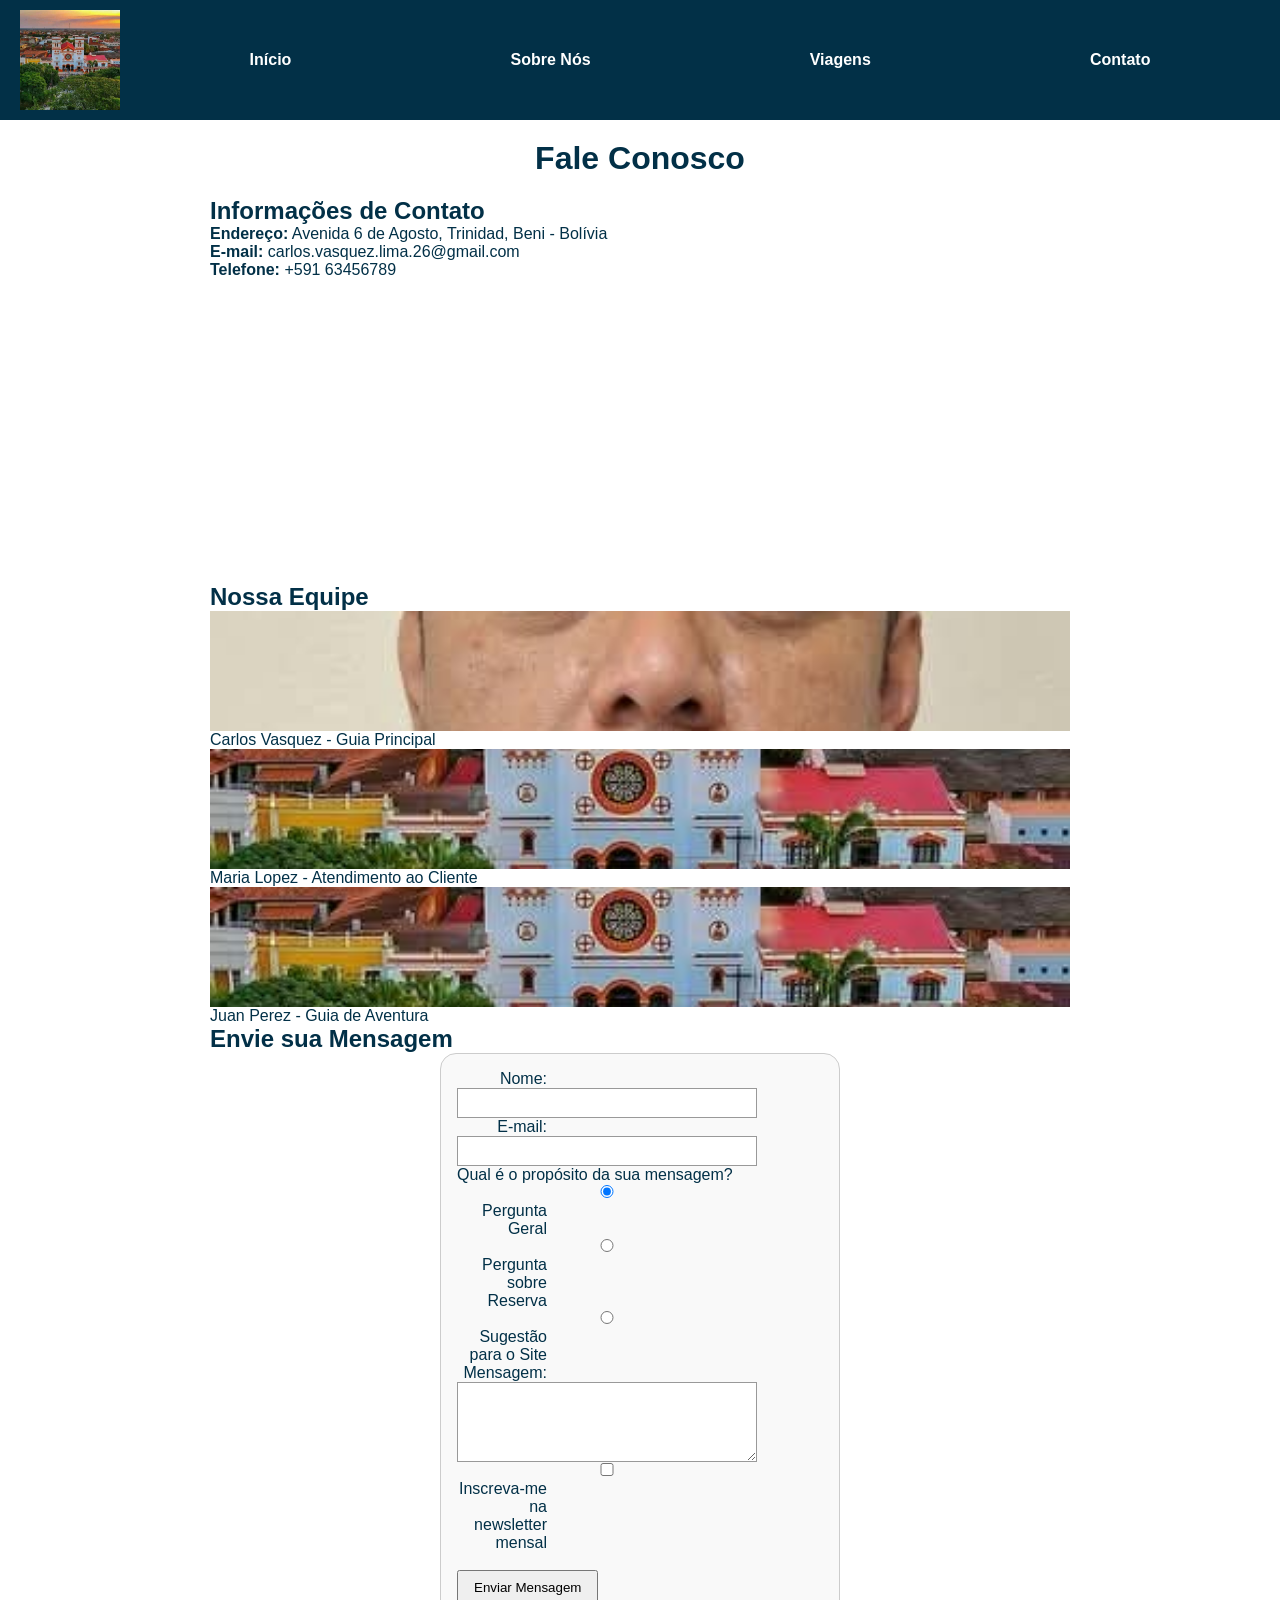
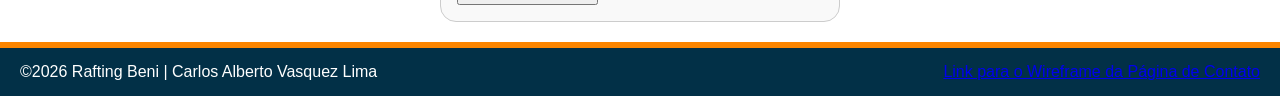
==== wwr/contato.html @ 1a9cb4e2 "Adiciona mapa, funcionarios e formulario completo e sincroniza" ====
<!DOCTYPE html>
<html lang="pt-BR">

<head>
    <meta charset="UTF-8">
    <meta name="viewport" content="width=device-width, initial-scale=1.0">
    <title>Contato | Rafting Beni - Fale Conosco</title>
    <meta name="description"
      content="Entre em contato com a Rafting Beni em Trinidad, Beni - Bolívia. Tire dúvidas, faça reservas e envie sugestões para sua aventura de rafting.">
    <link rel="stylesheet" href="styles/rafting.css">
</head>

<body>
    <header>
        <img src="images/beni.jpg" alt="Logo Rafting">
        <nav>
            <a href="index.html">Início</a>
            <a href="about.html">Sobre Nós</a>
            <a href="trips.html">Viagens</a>
            <a href="contato.html">Contato</a>
        </nav>
    </header>

    <main>
        <h1>Fale Conosco</h1>

        <section>
            <h2>Informações de Contato</h2>
            <p><strong>Endereço:</strong> Avenida 6 de Agosto, Trinidad, Beni - Bolívia</p>
            <p><strong>E-mail:</strong> carlos.vasquez.lima.26@gmail.com</p>
            <p><strong>Telefone:</strong> +591 63456789</p>

            <iframe src="https://www.google.com/maps?q=Trinidad,+Beni,+Bolivia&output=embed"
              width="600" height="300" style="border:0;" allowfullscreen="" loading="lazy"></iframe>
        </section>

        <section>
            <h2>Nossa Equipe</h2>
            <figure>
                <img src="images/perfil.jpg" alt="Carlos Vasquez - Guia Principal">
                <figcaption>Carlos Vasquez - Guia Principal</figcaption>
            </figure>
            <figure>
                <img src="images/beni.jpg" alt="Maria Lopez - Atendimento ao Cliente">
                <figcaption>Maria Lopez - Atendimento ao Cliente</figcaption>
            </figure>
            <figure>
                <img src="images/beni.jpg" alt="Juan Perez - Guia de Aventura">
                <figcaption>Juan Perez - Guia de Aventura</figcaption>
            </figure>
        </section>

        <section>
            <h2>Envie sua Mensagem</h2>
            <form>
                <label for="nome">Nome:</label>
                <input type="text" id="nome" name="nome" required>

                <label for="email">E-mail:</label>
                <input type="email" id="email" name="email" required>

                <p>Qual é o propósito da sua mensagem?</p>
                <label><input type="radio" name="proposito" value="geral" checked> Pergunta
                    Geral</label><br>
                <label><input type="radio" name="proposito" value="reserva"> Pergunta sobre
                    Reserva</label><br>
                <label><input type="radio" name="proposito" value="sugestao"> Sugestão para o
                    Site</label><br>

                <label for="mensagem">Mensagem:</label>
                <textarea id="mensagem" name="mensagem" rows="5" required></textarea>

                <label><input type="checkbox" name="newsletter"> Inscreva-me na newsletter
                    mensal</label><br><br>

                <button type="submit">Enviar Mensagem</button>
            </form>
        </section>
    </main>

    <footer>
        <p>©2026 Rafting Beni | Carlos Alberto Vasquez Lima</p>
        <a href="https://app.moqups.com">Link para o Wireframe da Página de Contato</a>
    </footer>
</body>

</html>
---- wwr/styles/rafting.css ----
:root {
    --primary-color: #023047;
    --secondary-color: #023047;
    --accent1-color: #ffb703;
    --accent2-color: #fb8500;
    --heading-font: "Montserrat", sans-serif;
    --body-font: "Roboto", sans-serif;
    --white: #ffffff;
    --overlay-color: rgba(255, 255, 255, 0.85);
}

* {
    margin: 0;
    padding: 0;
    box-sizing: border-box;
}

body {
    font-family: var(--body-font);
    color: var(--primary-color);
    background: var(--white);
}

header {
    display: grid;
    grid-template-columns: 120px 1fr;
    align-items: center;
    background: var(--primary-color);
    color: var(--white);
    padding: 10px 20px;
}

header img {
    width: 100px;
}

header nav {
    display: flex;
    justify-content: space-around;
}

header nav a {
    color: var(--white);
    text-decoration: none;
    font-weight: bold;
    padding: 10px;
}

main {
    max-width: 900px;
    margin: 0 auto;
    padding: 20px;
}

main h1 {
    font-family: var(--heading-font);
    text-align: center;
    margin-bottom: 20px;
    color: var(--primary-color);
    background: var(--white);
}

.historia {
    display: grid;
    grid-template-columns: 1fr 1fr 1fr;
    gap: 15px;
    margin-bottom: 30px;
}

.historia h2 {
    font-family: var(--heading-font);
    grid-column: 1 / 4;
    text-align: center;
    color: var(--primary-color);
}

.historia img {
    width: 100%;
}

.aventura h2 {
    font-family: var(--heading-font);
    text-align: center;
    margin-bottom: 10px;
    color: var(--primary-color);
}

.galeria {
    display: flex;
    justify-content: space-between;
    gap: 10px;
    margin-top: 15px;
}

.galeria figure {
    text-align: center;
    border-top: 4px solid var(--secondary-color);
    padding-top: 5px;
}

.galeria img {
    width: 100%;
}

footer {
    display: flex;
    justify-content: space-between;
    align-items: center;
    background: var(--primary-color);
    color: var(--white);
    padding: 15px 20px;
    border-top: 6px solid var(--accent2-color);
}

footer .redes-sociais {
    display: flex;
    justify-content: flex-end;
    gap: 10px;
}

footer .redes-sociais img {
    width: 30px;
    height: 30px;
}

figure img {
    width: 100%;
    height: 120px;
    object-fit: cover;
    display: block;
}

.hero {
    position: relative;
}

.hero img {
    display: block;
    width: 100%;
    height: auto;
}

.hero h1 {
    font-family: var(--heading-font);
    position: absolute;
    top: 20px;
    left: 0;
    right: 0;
    text-align: center;
    color: var(--white);
    background: var(--primary-color);
    padding: 10px;
}

.hero article {
    position: absolute;
    bottom: 20px;
    left: 20px;
    right: 20px;
    background: var(--overlay-color);
    padding: 15px;
    display: flex;
    gap: 15px;
    align-items: center;
    border-left: 6px solid var(--accent1-color);
}

.hero article img {
    width: 120px;
    height: auto;
}

/* Usando as variáveis accent */
header nav a:hover {
    background-color: var(--accent1-color);
    color: var(--primary-color);
}

.historia h2,
.aventura h2 {
    border-bottom: 3px solid var(--accent2-color);
    padding-bottom: 5px;
}

/* Página de Contato */

form {
    margin: 0 auto;
    width: 400px;
    padding: 1em;
    border: 1px solid #ccc;
    border-radius: 1em;
    background-color: #f9f9f9;
}

form ul {
    list-style: none;
    padding: 0;
    margin: 0;
}

form li + li {
    margin-top: 1em;
}

label {
    display: inline-block;
    width: 90px;
    text-align: right;
}

input,
textarea {
    font: 1em sans-serif;
    width: 300px;
    box-sizing: border-box;
    border: 1px solid #999;
    padding: 5px;
}

textarea {
    vertical-align: top;
    height: 5em;
}

.button {
    padding-left: 90px;
}

button {
    padding: 8px 15px;
    cursor: pointer;
}

#feedback {
    background-color: antiquewhite;
    position: absolute;
    top: 0;
    left: 0;
    right: 0;
    padding: .5em;
    display: none;
    text-align: center;
}

.moveDown {
    margin-top: 3em;
}
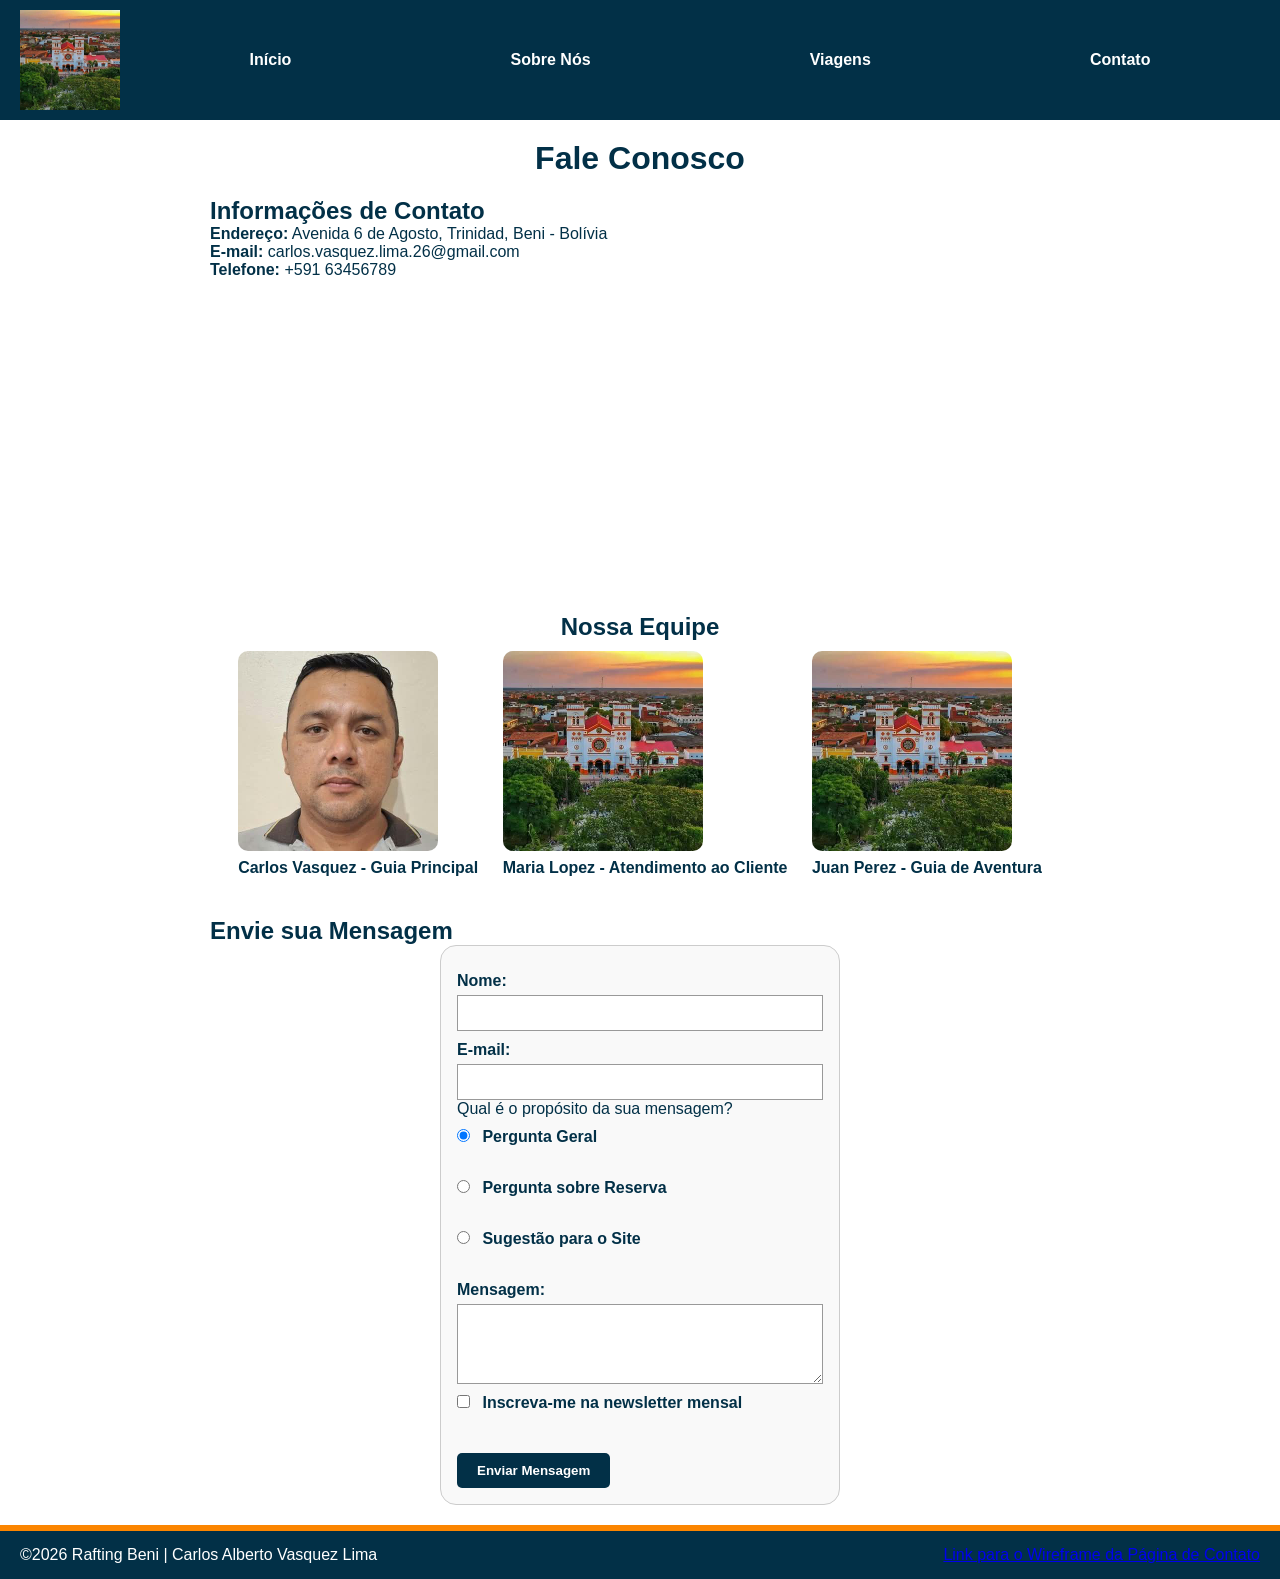
==== commit ccf2c510: "Corrige CSS contato e equipe" ====
--- a/wwr/contato.html
+++ b/wwr/contato.html
@@ -34,7 +34,7 @@
               width="600" height="300" style="border:0;" allowfullscreen="" loading="lazy"></iframe>
         </section>
 
-        <section>
+        <section class="equipe">
             <h2>Nossa Equipe</h2>
             <figure>
                 <img src="images/perfil.jpg" alt="Carlos Vasquez - Guia Principal">
--- a/wwr/styles/rafting.css
+++ b/wwr/styles/rafting.css
@@ -170,7 +170,6 @@
     height: auto;
 }
 
-/* Usando as variáveis accent */
 header nav a:hover {
     background-color: var(--accent1-color);
     color: var(--primary-color);
@@ -187,6 +186,7 @@
 form {
     margin: 0 auto;
     width: 400px;
+    max-width: 100%;
     padding: 1em;
     border: 1px solid #ccc;
     border-radius: 1em;
@@ -204,18 +204,25 @@
 }
 
 label {
-    display: inline-block;
-    width: 90px;
-    text-align: right;
+    display: block;
+    text-align: left;
+    margin: 10px 0 5px;
+    font-weight: bold;
 }
 
 input,
 textarea {
     font: 1em sans-serif;
-    width: 300px;
+    width: 100%;
     box-sizing: border-box;
     border: 1px solid #999;
-    padding: 5px;
+    padding: 8px;
+}
+
+input[type="radio"],
+input[type="checkbox"] {
+    width: auto;
+    margin-right: 8px;
 }
 
 textarea {
@@ -224,12 +231,18 @@
 }
 
 .button {
-    padding-left: 90px;
+    padding-left: 0;
+    margin-top: 15px;
 }
 
 button {
-    padding: 8px 15px;
+    padding: 10px 20px;
     cursor: pointer;
+    background: var(--primary-color);
+    color: var(--white);
+    border: none;
+    border-radius: 5px;
+    font-weight: bold;
 }
 
 #feedback {
@@ -245,4 +258,33 @@
 
 .moveDown {
     margin-top: 3em;
+}
+
+/* CORREÇÃO EQUIPE - CONTATO - TEM QUE FICAR NO FINAL */
+.equipe {
+    text-align: center;
+    margin: 30px 0;
+}
+
+.equipe figure {
+    display: inline-block;
+    margin: 10px;
+    text-align: center;
+    vertical-align: top;
+}
+
+.equipe figure img {
+    width: 200px !important;
+    height: 200px !important;
+    object-fit: cover;
+    border-radius: 10px;
+}
+
+.equipe figcaption {
+    margin-top: 8px;
+    font-weight: bold;
+}
+
+iframe {
+    max-width: 100%;
 }
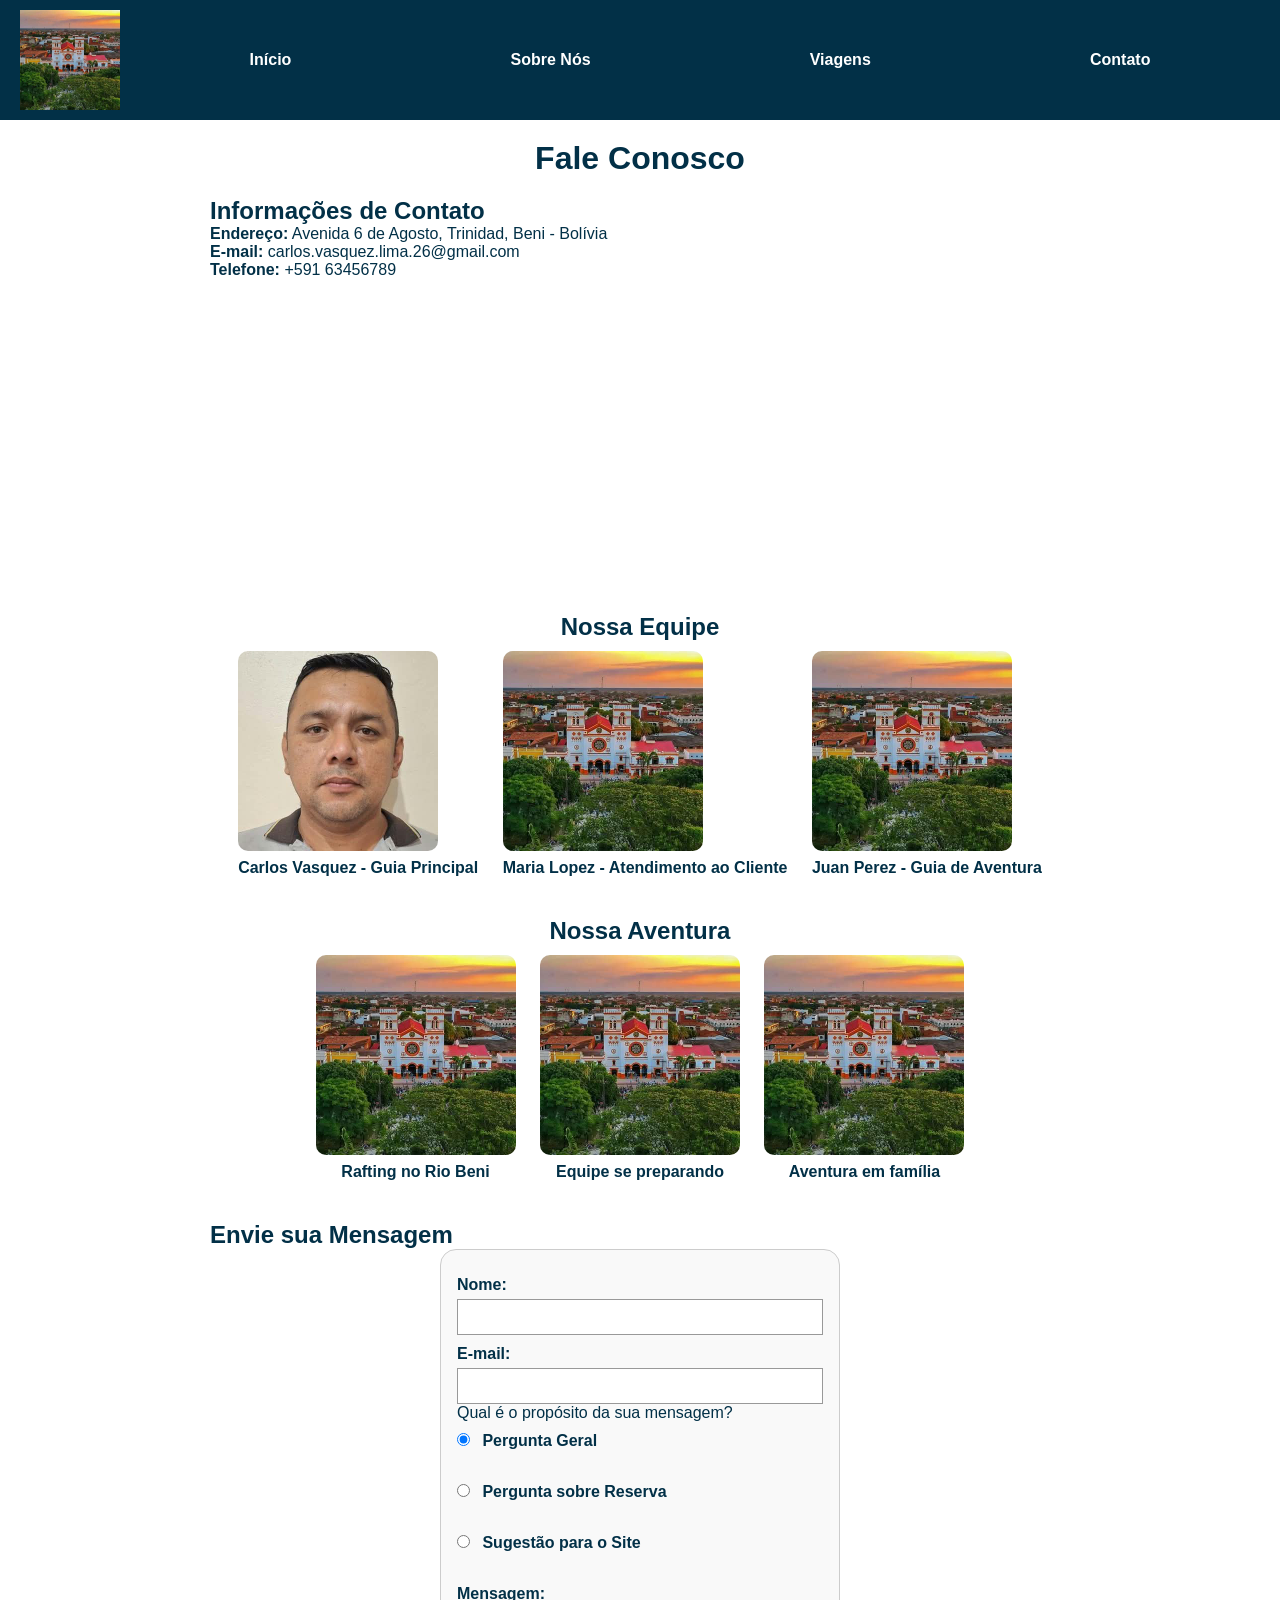
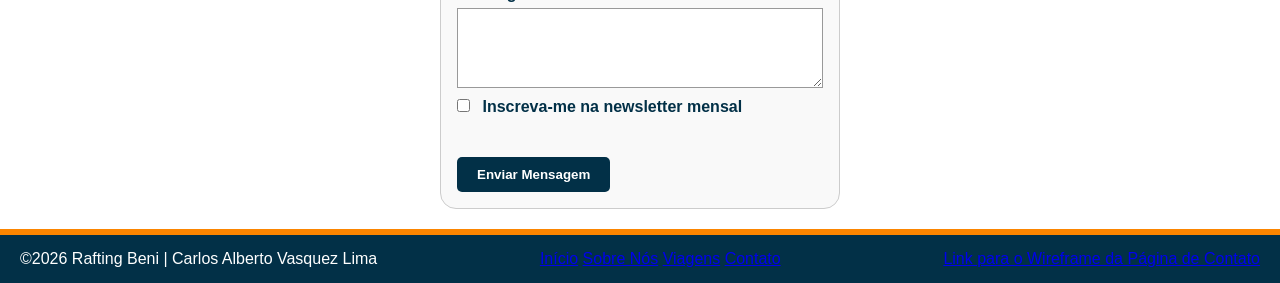
==== commit ce91c5e8: "corrige auditoria contato" ====
--- a/wwr/contato.html
+++ b/wwr/contato.html
@@ -7,6 +7,7 @@
     <title>Contato | Rafting Beni - Fale Conosco</title>
     <meta name="description"
       content="Entre em contato com a Rafting Beni em Trinidad, Beni - Bolívia. Tire dúvidas, faça reservas e envie sugestões para sua aventura de rafting.">
+    <meta name="author" content="Carlos A. Vasquez">
     <link rel="stylesheet" href="styles/rafting.css">
 </head>
 
@@ -37,16 +38,38 @@
         <section class="equipe">
             <h2>Nossa Equipe</h2>
             <figure>
-                <img src="images/perfil.jpg" alt="Carlos Vasquez - Guia Principal">
+                <img src="images/perfil.jpg" alt="Carlos Vasquez - Guia Principal"
+                  style="width:200px;height:200px;object-fit:cover;border-radius:10px;">
                 <figcaption>Carlos Vasquez - Guia Principal</figcaption>
             </figure>
             <figure>
-                <img src="images/beni.jpg" alt="Maria Lopez - Atendimento ao Cliente">
+                <img src="images/beni.jpg" alt="Maria Lopez - Atendimento ao Cliente"
+                  style="width:200px;height:200px;object-fit:cover;border-radius:10px;">
                 <figcaption>Maria Lopez - Atendimento ao Cliente</figcaption>
             </figure>
             <figure>
-                <img src="images/beni.jpg" alt="Juan Perez - Guia de Aventura">
+                <img src="images/beni.jpg" alt="Juan Perez - Guia de Aventura"
+                  style="width:200px;height:200px;object-fit:cover;border-radius:10px;">
                 <figcaption>Juan Perez - Guia de Aventura</figcaption>
+            </figure>
+        </section>
+
+        <section class="equipe">
+            <h2>Nossa Aventura</h2>
+            <figure>
+                <img src="images/beni.jpg" alt="Rafting no Rio Beni"
+                  style="width:200px;height:200px;object-fit:cover;border-radius:10px;">
+                <figcaption>Rafting no Rio Beni</figcaption>
+            </figure>
+            <figure>
+                <img src="images/beni.jpg" alt="Equipe se preparando para o rafting"
+                  style="width:200px;height:200px;object-fit:cover;border-radius:10px;">
+                <figcaption>Equipe se preparando</figcaption>
+            </figure>
+            <figure>
+                <img src="images/beni.jpg" alt="Aventura em família no rafting"
+                  style="width:200px;height:200px;object-fit:cover;border-radius:10px;">
+                <figcaption>Aventura em família</figcaption>
             </figure>
         </section>
 
@@ -80,6 +103,12 @@
 
     <footer>
         <p>©2026 Rafting Beni | Carlos Alberto Vasquez Lima</p>
+        <nav>
+            <a href="index.html">Início</a>
+            <a href="about.html">Sobre Nós</a>
+            <a href="trips.html">Viagens</a>
+            <a href="contato.html">Contato</a>
+        </nav>
         <a href="https://app.moqups.com">Link para o Wireframe da Página de Contato</a>
     </footer>
 </body>
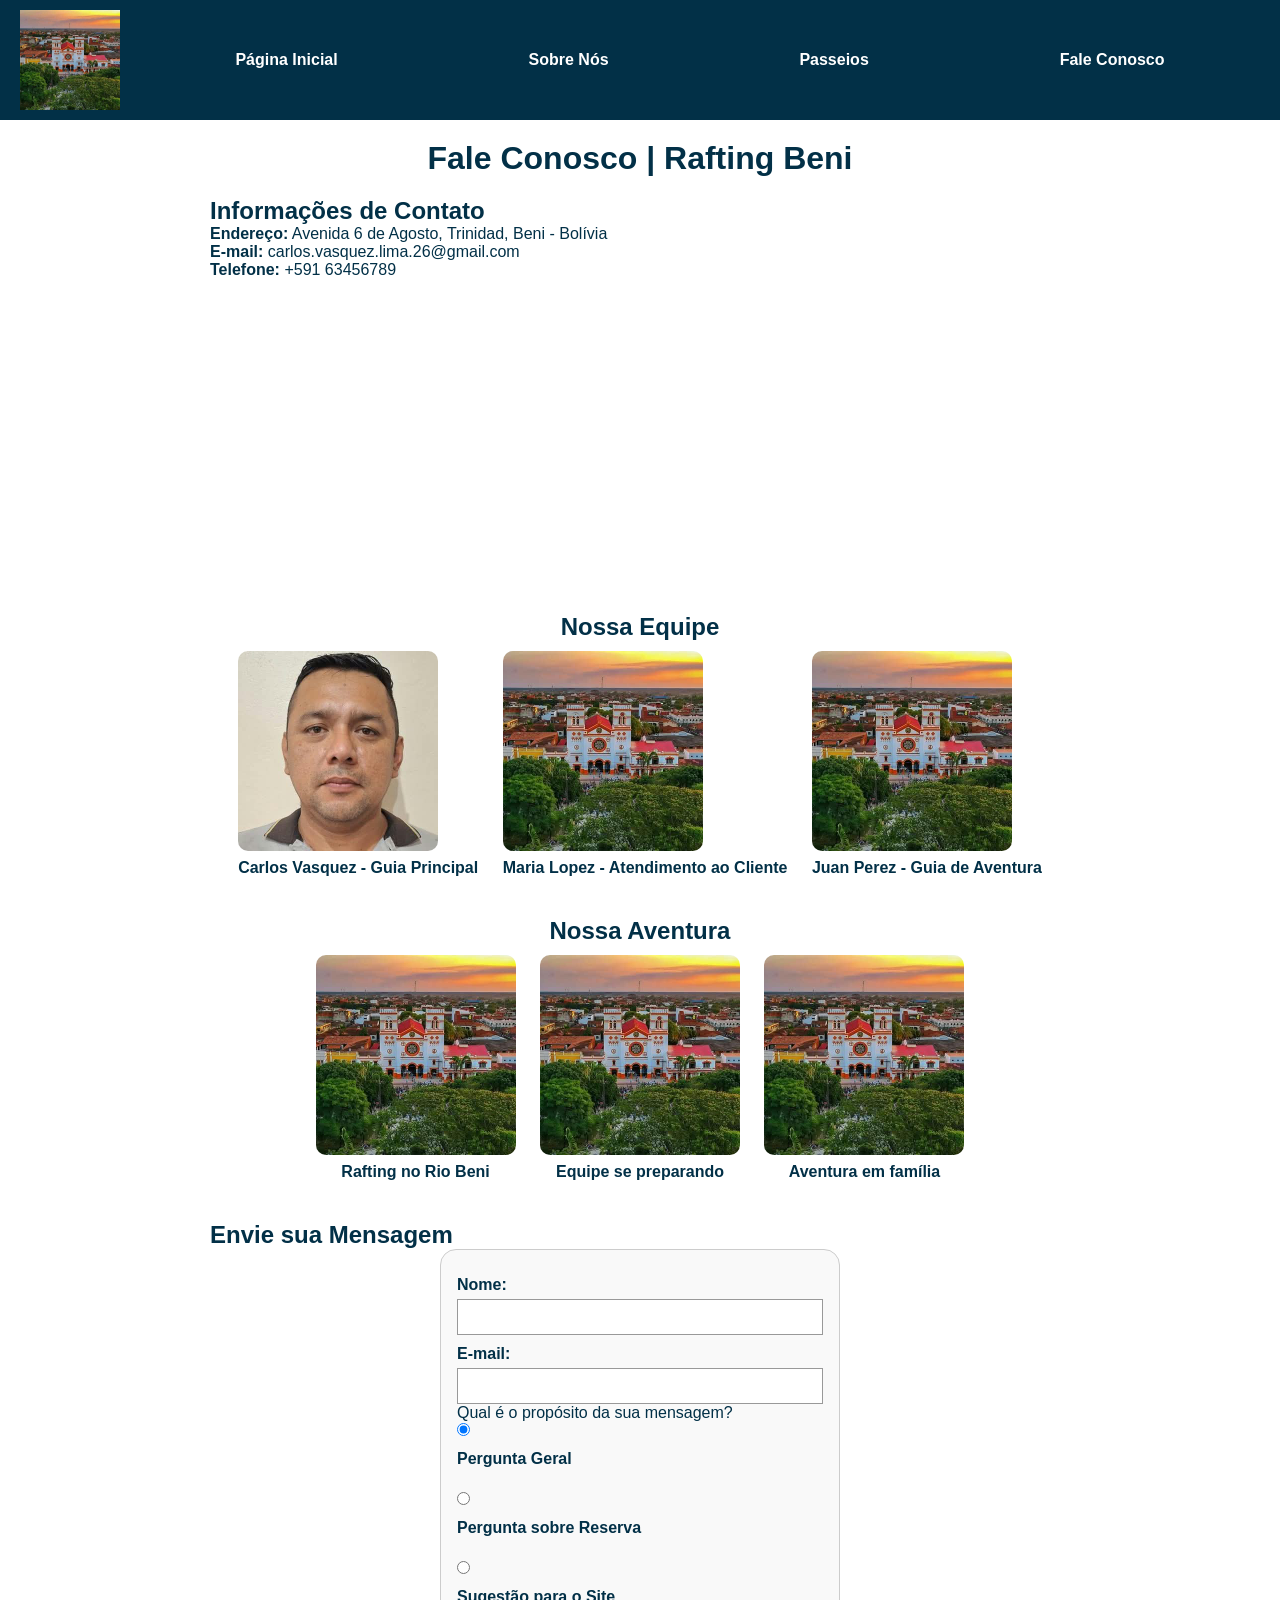
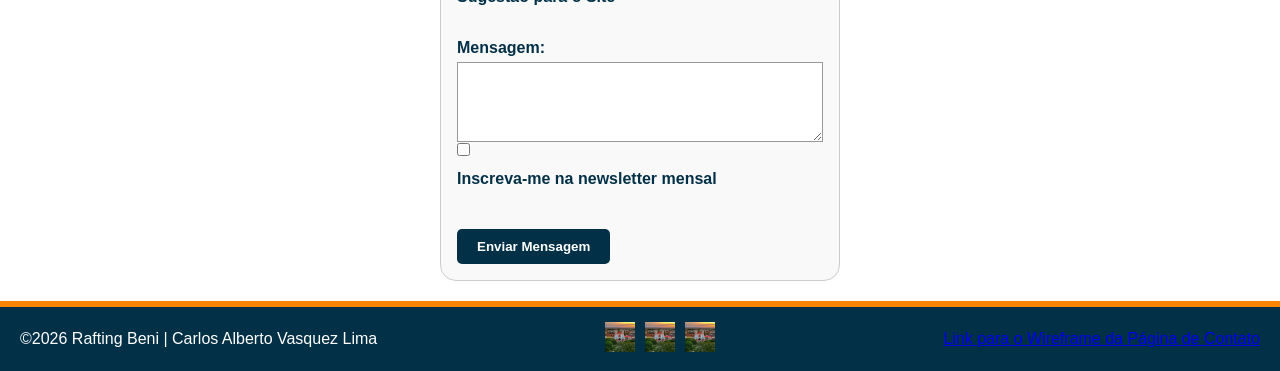
==== commit a5f3e5b2: "corrigir contato" ====
--- a/wwr/contato.html
+++ b/wwr/contato.html
@@ -15,15 +15,15 @@
     <header>
         <img src="images/beni.jpg" alt="Logo Rafting">
         <nav>
-            <a href="index.html">Início</a>
-            <a href="about.html">Sobre Nós</a>
-            <a href="trips.html">Viagens</a>
-            <a href="contato.html">Contato</a>
+            <a href="index.html">Página Inicial</a>
+            <a href="sobre.html">Sobre Nós</a>
+            <a href="passeios.html">Passeios</a>
+            <a href="contato.html">Fale Conosco</a>
         </nav>
     </header>
 
     <main>
-        <h1>Fale Conosco</h1>
+        <h1>Fale Conosco | Rafting Beni</h1>
 
         <section>
             <h2>Informações de Contato</h2>
@@ -83,18 +83,18 @@
                 <input type="email" id="email" name="email" required>
 
                 <p>Qual é o propósito da sua mensagem?</p>
-                <label><input type="radio" name="proposito" value="geral" checked> Pergunta
-                    Geral</label><br>
-                <label><input type="radio" name="proposito" value="reserva"> Pergunta sobre
-                    Reserva</label><br>
-                <label><input type="radio" name="proposito" value="sugestao"> Sugestão para o
-                    Site</label><br>
+                <input type="radio" id="proposito-geral" name="proposito" value="geral" checked>
+                <label for="proposito-geral">Pergunta Geral</label><br>
+                <input type="radio" id="proposito-reserva" name="proposito" value="reserva">
+                <label for="proposito-reserva">Pergunta sobre Reserva</label><br>
+                <input type="radio" id="proposito-sugestao" name="proposito" value="sugestao">
+                <label for="proposito-sugestao">Sugestão para o Site</label><br>
 
                 <label for="mensagem">Mensagem:</label>
                 <textarea id="mensagem" name="mensagem" rows="5" required></textarea>
 
-                <label><input type="checkbox" name="newsletter"> Inscreva-me na newsletter
-                    mensal</label><br><br>
+                <input type="checkbox" id="newsletter" name="newsletter">
+                <label for="newsletter">Inscreva-me na newsletter mensal</label><br><br>
 
                 <button type="submit">Enviar Mensagem</button>
             </form>
@@ -103,11 +103,13 @@
 
     <footer>
         <p>©2026 Rafting Beni | Carlos Alberto Vasquez Lima</p>
-        <nav>
-            <a href="index.html">Início</a>
-            <a href="about.html">Sobre Nós</a>
-            <a href="trips.html">Viagens</a>
-            <a href="contato.html">Contato</a>
+        <nav class="redes-sociais">
+            <a href="https://facebook.com"><img src="images/beni.jpg" alt="Facebook"
+                  style="width:30px;height:30px;"></a>
+            <a href="https://instagram.com"><img src="images/beni.jpg" alt="Instagram"
+                  style="width:30px;height:30px;"></a>
+            <a href="https://youtube.com"><img src="images/beni.jpg" alt="YouTube"
+                  style="width:30px;height:30px;"></a>
         </nav>
         <a href="https://app.moqups.com">Link para o Wireframe da Página de Contato</a>
     </footer>
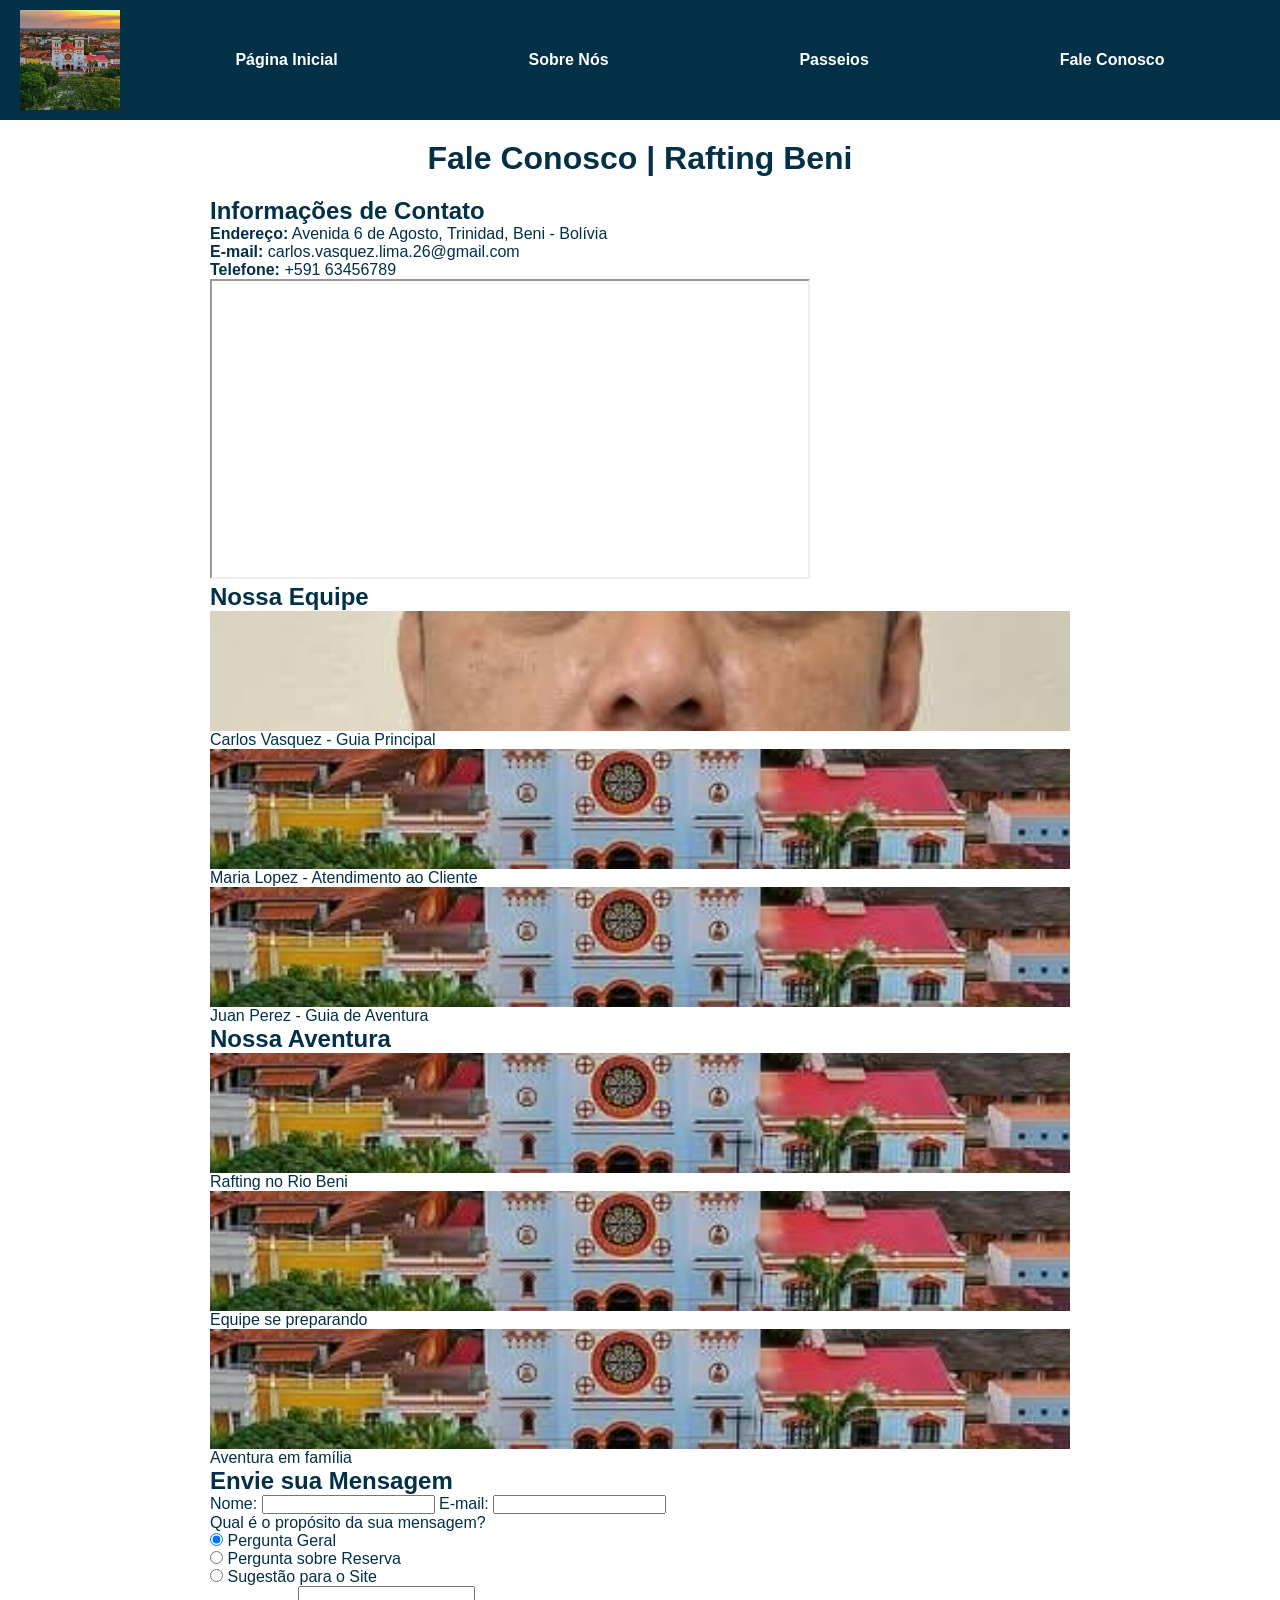
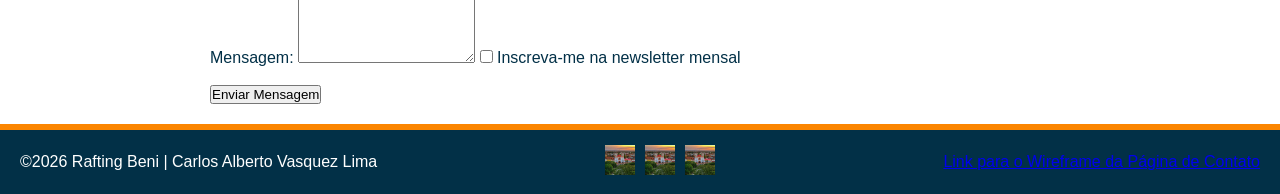
==== commit a9009f67: "sincronizar" ====
--- a/wwr/contato.html
+++ b/wwr/contato.html
@@ -8,7 +8,7 @@
     <meta name="description"
       content="Entre em contato com a Rafting Beni em Trinidad, Beni - Bolívia. Tire dúvidas, faça reservas e envie sugestões para sua aventura de rafting.">
     <meta name="author" content="Carlos A. Vasquez">
-    <link rel="stylesheet" href="styles/rafting.css">
+    <link rel="stylesheet" href="estilos/rafting.css">
 </head>
 
 <body>
@@ -32,24 +32,21 @@
             <p><strong>Telefone:</strong> +591 63456789</p>
 
             <iframe src="https://www.google.com/maps?q=Trinidad,+Beni,+Bolivia&output=embed"
-              width="600" height="300" style="border:0;" allowfullscreen="" loading="lazy"></iframe>
+              width="600" height="300" allowfullscreen="" loading="lazy"></iframe>
         </section>
 
         <section class="equipe">
             <h2>Nossa Equipe</h2>
             <figure>
-                <img src="images/perfil.jpg" alt="Carlos Vasquez - Guia Principal"
-                  style="width:200px;height:200px;object-fit:cover;border-radius:10px;">
+                <img src="images/perfil.jpg" alt="Carlos Vasquez - Guia Principal">
                 <figcaption>Carlos Vasquez - Guia Principal</figcaption>
             </figure>
             <figure>
-                <img src="images/beni.jpg" alt="Maria Lopez - Atendimento ao Cliente"
-                  style="width:200px;height:200px;object-fit:cover;border-radius:10px;">
+                <img src="images/beni.jpg" alt="Maria Lopez - Atendimento ao Cliente">
                 <figcaption>Maria Lopez - Atendimento ao Cliente</figcaption>
             </figure>
             <figure>
-                <img src="images/beni.jpg" alt="Juan Perez - Guia de Aventura"
-                  style="width:200px;height:200px;object-fit:cover;border-radius:10px;">
+                <img src="images/beni.jpg" alt="Juan Perez - Guia de Aventura">
                 <figcaption>Juan Perez - Guia de Aventura</figcaption>
             </figure>
         </section>
@@ -57,18 +54,15 @@
         <section class="equipe">
             <h2>Nossa Aventura</h2>
             <figure>
-                <img src="images/beni.jpg" alt="Rafting no Rio Beni"
-                  style="width:200px;height:200px;object-fit:cover;border-radius:10px;">
+                <img src="images/beni.jpg" alt="Rafting no Rio Beni">
                 <figcaption>Rafting no Rio Beni</figcaption>
             </figure>
             <figure>
-                <img src="images/beni.jpg" alt="Equipe se preparando para o rafting"
-                  style="width:200px;height:200px;object-fit:cover;border-radius:10px;">
+                <img src="images/beni.jpg" alt="Equipe se preparando para o rafting">
                 <figcaption>Equipe se preparando</figcaption>
             </figure>
             <figure>
-                <img src="images/beni.jpg" alt="Aventura em família no rafting"
-                  style="width:200px;height:200px;object-fit:cover;border-radius:10px;">
+                <img src="images/beni.jpg" alt="Aventura em família no rafting">
                 <figcaption>Aventura em família</figcaption>
             </figure>
         </section>
@@ -104,12 +98,9 @@
     <footer>
         <p>©2026 Rafting Beni | Carlos Alberto Vasquez Lima</p>
         <nav class="redes-sociais">
-            <a href="https://facebook.com"><img src="images/beni.jpg" alt="Facebook"
-                  style="width:30px;height:30px;"></a>
-            <a href="https://instagram.com"><img src="images/beni.jpg" alt="Instagram"
-                  style="width:30px;height:30px;"></a>
-            <a href="https://youtube.com"><img src="images/beni.jpg" alt="YouTube"
-                  style="width:30px;height:30px;"></a>
+            <a href="https://facebook.com"><img src="images/beni.jpg" alt="Facebook"></a>
+            <a href="https://instagram.com"><img src="images/beni.jpg" alt="Instagram"></a>
+            <a href="https://youtube.com"><img src="images/beni.jpg" alt="YouTube"></a>
         </nav>
         <a href="https://app.moqups.com">Link para o Wireframe da Página de Contato</a>
     </footer>
--- a/wwr/estilos/rafting.css
+++ b/wwr/estilos/rafting.css
@@ -0,0 +1,183 @@
+:root {
+    --primary-color: #023047;
+    --secondary-color: #023047;
+    --accent1-color: #ffb703;
+    --accent2-color: #fb8500;
+    --heading-font: "Montserrat", sans-serif;
+    --body-font: "Roboto", sans-serif;
+    --white: #ffffff;
+    --overlay-color: rgba(255, 255, 255, 0.85);
+}
+
+* {
+    margin: 0;
+    padding: 0;
+    box-sizing: border-box;
+}
+
+body {
+    font-family: var(--body-font);
+    color: var(--primary-color);
+    background: var(--white);
+}
+
+header {
+    display: grid;
+    grid-template-columns: 120px 1fr;
+    align-items: center;
+    background: var(--primary-color);
+    color: var(--white);
+    padding: 10px 20px;
+}
+
+header img {
+    width: 100px;
+}
+
+header nav {
+    display: flex;
+    justify-content: space-around;
+}
+
+header nav a {
+    color: var(--white);
+    text-decoration: none;
+    font-weight: bold;
+    padding: 10px;
+}
+
+main {
+    max-width: 900px;
+    margin: 0 auto;
+    padding: 20px;
+}
+
+main h1 {
+    font-family: var(--heading-font);
+    text-align: center;
+    margin-bottom: 20px;
+    color: var(--primary-color);
+    background: var(--white);
+}
+
+.historia {
+    display: grid;
+    grid-template-columns: 1fr 1fr 1fr;
+    gap: 15px;
+    margin-bottom: 30px;
+}
+
+.historia h2 {
+    font-family: var(--heading-font);
+    grid-column: 1 / 4;
+    text-align: center;
+    color: var(--primary-color);
+}
+
+.historia img {
+    width: 100%;
+}
+
+.aventura h2 {
+    font-family: var(--heading-font);
+    text-align: center;
+    margin-bottom: 10px;
+    color: var(--primary-color);
+}
+
+.galeria {
+    display: flex;
+    justify-content: space-between;
+    gap: 10px;
+    margin-top: 15px;
+}
+
+.galeria figure {
+    text-align: center;
+    border-top: 4px solid var(--secondary-color);
+    padding-top: 5px;
+}
+
+.galeria img {
+    width: 100%;
+}
+
+footer {
+    display: flex;
+    justify-content: space-between;
+    align-items: center;
+    background: var(--primary-color);
+    color: var(--white);
+    padding: 15px 20px;
+    border-top: 6px solid var(--accent2-color);
+}
+
+footer .redes-sociais {
+    display: flex;
+    justify-content: flex-end;
+    gap: 10px;
+}
+
+footer .redes-sociais img {
+    width: 30px;
+    height: 30px;
+}
+
+figure img {
+    width: 100%;
+    height: 120px;
+    object-fit: cover;
+    display: block;
+}
+
+.hero {
+    position: relative;
+}
+
+.hero img {
+    display: block;
+    width: 100%;
+    height: auto;
+}
+
+.hero h1 {
+    font-family: var(--heading-font);
+    position: absolute;
+    top: 20px;
+    left: 0;
+    right: 0;
+    text-align: center;
+    color: var(--white);
+    background: var(--primary-color);
+    padding: 10px;
+}
+
+.hero article {
+    position: absolute;
+    bottom: 20px;
+    left: 20px;
+    right: 20px;
+    background: var(--overlay-color);
+    padding: 15px;
+    display: flex;
+    gap: 15px;
+    align-items: center;
+    border-left: 6px solid var(--accent1-color);
+}
+
+.hero article img {
+    width: 120px;
+    height: auto;
+}
+
+/* Usando as variáveis accent */
+header nav a:hover {
+    background-color: var(--accent1-color);
+    color: var(--primary-color);
+}
+
+.historia h2,
+.aventura h2 {
+    border-bottom: 3px solid var(--accent2-color);
+    padding-bottom: 5px;
+}
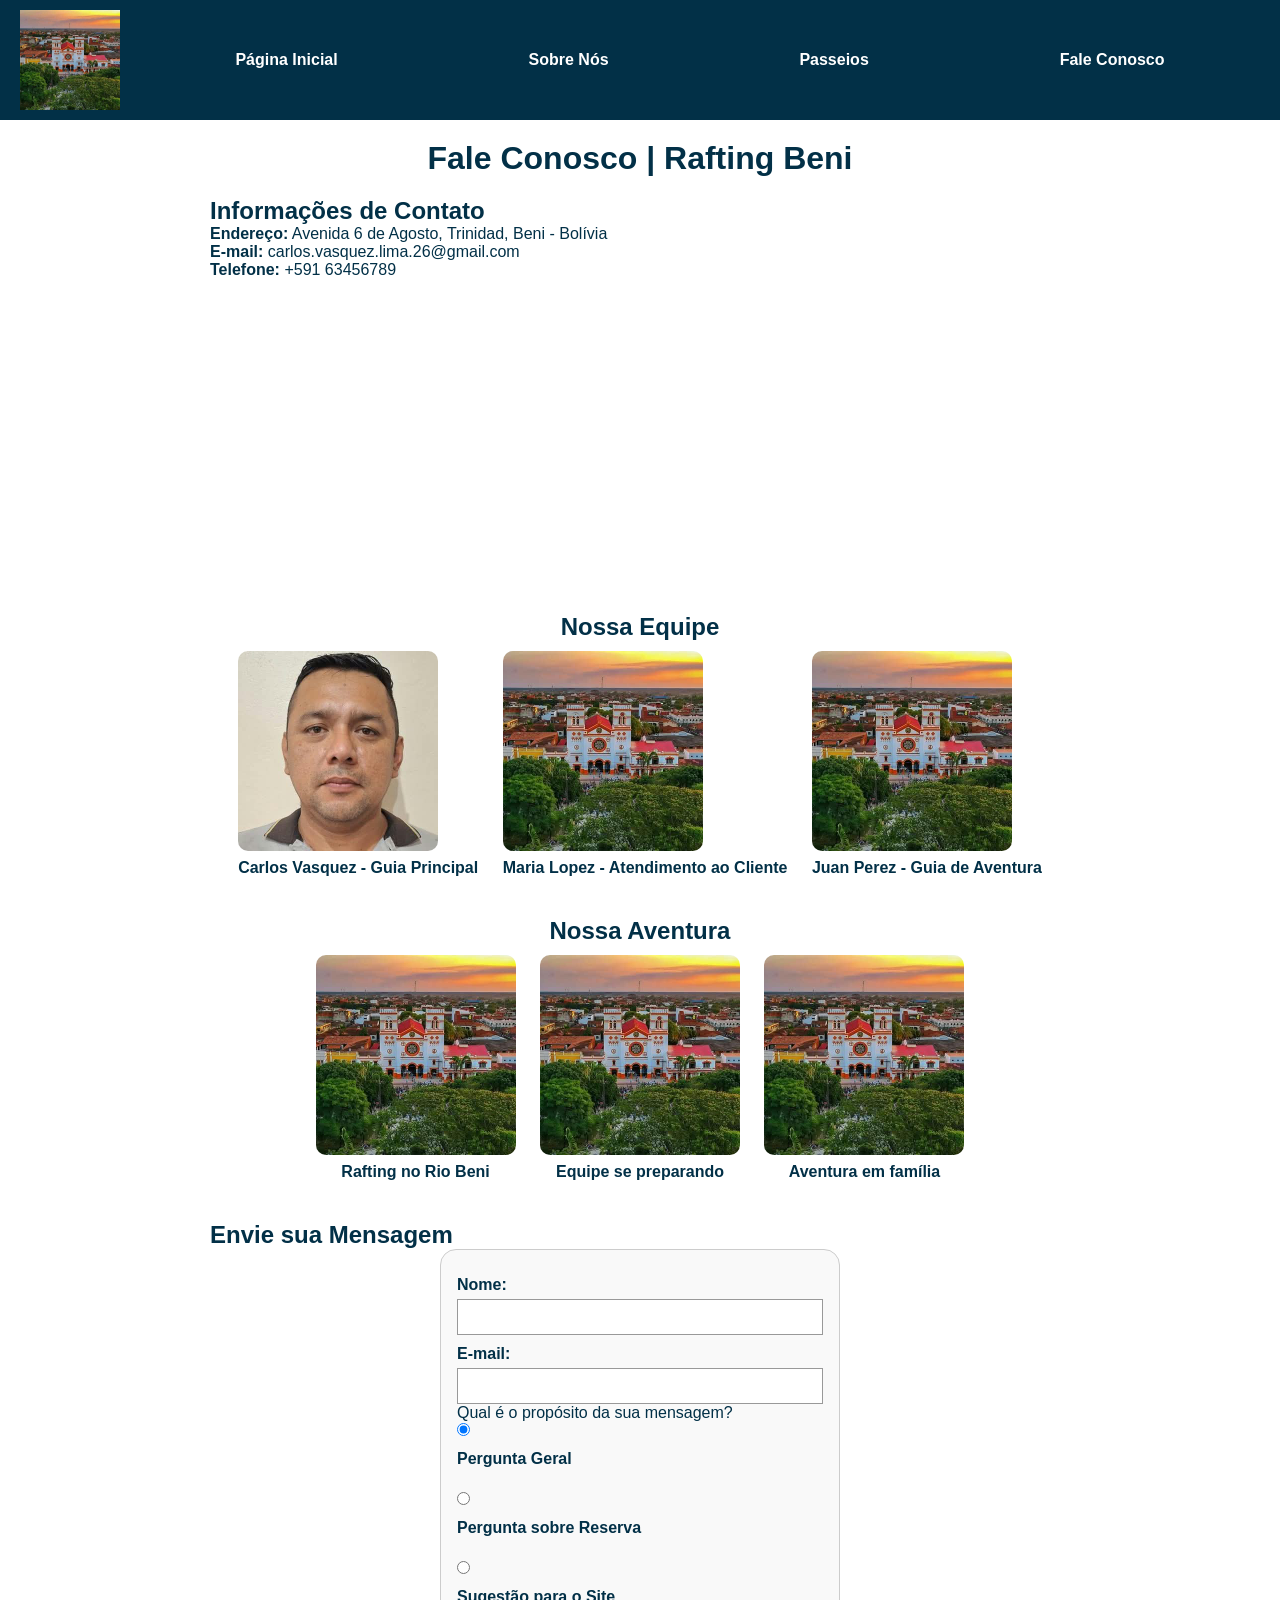
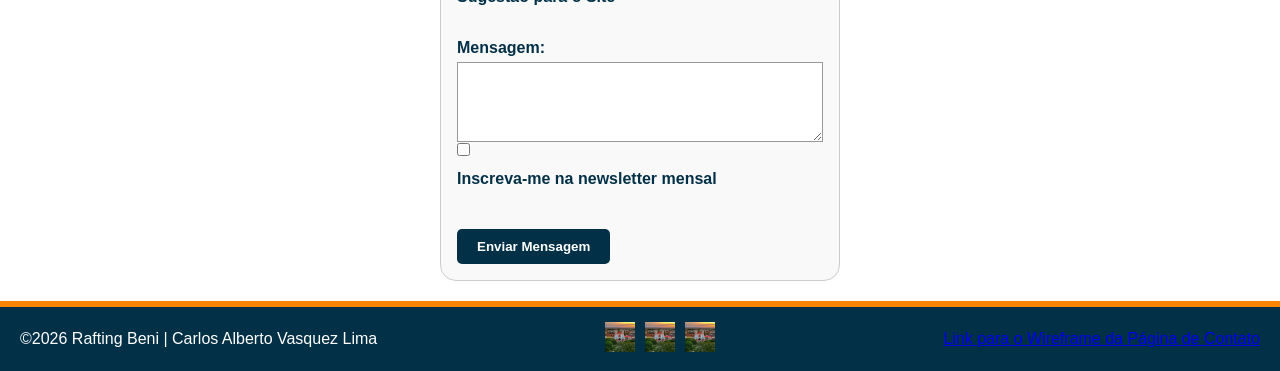
==== commit 49de4788: "sincronizar" ====
--- a/wwr/contato.html
+++ b/wwr/contato.html
@@ -8,7 +8,7 @@
     <meta name="description"
       content="Entre em contato com a Rafting Beni em Trinidad, Beni - Bolívia. Tire dúvidas, faça reservas e envie sugestões para sua aventura de rafting.">
     <meta name="author" content="Carlos A. Vasquez">
-    <link rel="stylesheet" href="estilos/rafting.css">
+    <link rel="stylesheet" href="styles/rafting.css">
 </head>
 
 <body>
--- a/wwr/styles/rafting.css
+++ b/wwr/styles/rafting.css
@@ -0,0 +1,306 @@
+:root {
+    --primary-color: #023047;
+    --secondary-color: #023047;
+    --accent1-color: #ffb703;
+    --accent2-color: #fb8500;
+    --heading-font: "Montserrat", sans-serif;
+    --body-font: "Roboto", sans-serif;
+    --white: #ffffff;
+    --overlay-color: rgba(255, 255, 255, 0.85);
+}
+
+* {
+    margin: 0;
+    padding: 0;
+    box-sizing: border-box;
+}
+
+body {
+    font-family: var(--body-font);
+    color: var(--primary-color);
+    background: var(--white);
+}
+
+header {
+    display: grid;
+    grid-template-columns: 120px 1fr;
+    align-items: center;
+    background: var(--primary-color);
+    color: var(--white);
+    padding: 10px 20px;
+}
+
+header img {
+    width: 100px;
+}
+
+header nav {
+    display: flex;
+    justify-content: space-around;
+}
+
+header nav a {
+    color: var(--white);
+    text-decoration: none;
+    font-weight: bold;
+    padding: 10px;
+}
+
+main {
+    max-width: 900px;
+    margin: 0 auto;
+    padding: 20px;
+}
+
+main h1 {
+    font-family: var(--heading-font);
+    text-align: center;
+    margin-bottom: 20px;
+    color: var(--primary-color);
+    background: var(--white);
+}
+
+.historia {
+    display: grid;
+    grid-template-columns: 1fr 1fr 1fr;
+    gap: 15px;
+    margin-bottom: 30px;
+}
+
+.historia h2 {
+    font-family: var(--heading-font);
+    grid-column: 1 / 4;
+    text-align: center;
+    color: var(--primary-color);
+}
+
+.historia img {
+    width: 100%;
+}
+
+.aventura h2 {
+    font-family: var(--heading-font);
+    text-align: center;
+    margin-bottom: 10px;
+    color: var(--primary-color);
+}
+
+.galeria {
+    display: flex;
+    justify-content: space-between;
+    gap: 10px;
+    margin-top: 15px;
+}
+
+.galeria figure {
+    text-align: center;
+    border-top: 4px solid var(--secondary-color);
+    padding-top: 5px;
+}
+
+.galeria img {
+    width: 100%;
+}
+
+footer {
+    display: flex;
+    justify-content: space-between;
+    align-items: center;
+    background: var(--primary-color);
+    color: var(--white);
+    padding: 15px 20px;
+    border-top: 6px solid var(--accent2-color);
+}
+
+footer .redes-sociais {
+    display: flex;
+    justify-content: flex-end;
+    gap: 10px;
+}
+
+footer .redes-sociais img {
+    width: 30px;
+    height: 30px;
+}
+
+figure img {
+    width: 100%;
+    height: 120px;
+    object-fit: cover;
+    display: block;
+}
+
+.hero {
+    position: relative;
+}
+
+.hero img {
+    display: block;
+    width: 100%;
+    height: auto;
+}
+
+.hero h1 {
+    font-family: var(--heading-font);
+    position: absolute;
+    top: 20px;
+    left: 0;
+    right: 0;
+    text-align: center;
+    color: var(--white);
+    background: var(--primary-color);
+    padding: 10px;
+}
+
+.hero article {
+    position: absolute;
+    bottom: 20px;
+    left: 20px;
+    right: 20px;
+    background: var(--overlay-color);
+    padding: 15px;
+    display: flex;
+    gap: 15px;
+    align-items: center;
+    border-left: 6px solid var(--accent1-color);
+}
+
+.hero article img {
+    width: 120px;
+    height: auto;
+}
+
+header nav a:hover {
+    background-color: var(--accent1-color);
+    color: var(--primary-color);
+}
+
+.historia h2,
+.aventura h2 {
+    border-bottom: 3px solid var(--accent2-color);
+    padding-bottom: 5px;
+}
+
+/* Página de Contato */
+
+form {
+    margin: 0 auto;
+    width: 400px;
+    max-width: 100%;
+    padding: 1em;
+    border: 1px solid #ccc;
+    border-radius: 1em;
+    background-color: #f9f9f9;
+}
+
+form ul {
+    list-style: none;
+    padding: 0;
+    margin: 0;
+}
+
+form li + li {
+    margin-top: 1em;
+}
+
+label {
+    display: block;
+    text-align: left;
+    margin: 10px 0 5px;
+    font-weight: bold;
+}
+
+input,
+textarea {
+    font: 1em sans-serif;
+    width: 100%;
+    box-sizing: border-box;
+    border: 1px solid #999;
+    padding: 8px;
+}
+
+input[type="radio"],
+input[type="checkbox"] {
+    width: auto;
+    margin-right: 8px;
+}
+
+textarea {
+    vertical-align: top;
+    height: 5em;
+}
+
+.button {
+    padding-left: 0;
+    margin-top: 15px;
+}
+
+button {
+    padding: 10px 20px;
+    cursor: pointer;
+    background: var(--primary-color);
+    color: var(--white);
+    border: none;
+    border-radius: 5px;
+    font-weight: bold;
+}
+
+#feedback {
+    background-color: antiquewhite;
+    position: absolute;
+    top: 0;
+    left: 0;
+    right: 0;
+    padding: .5em;
+    display: none;
+    text-align: center;
+}
+
+.moveDown {
+    margin-top: 3em;
+}
+
+/* CORREÇÃO EQUIPE - CONTATO - TEM QUE FICAR NO FINAL */
+.equipe {
+    text-align: center;
+    margin: 30px 0;
+}
+
+.equipe figure {
+    display: inline-block;
+    margin: 10px;
+    text-align: center;
+    vertical-align: top;
+}
+
+.equipe figure img {
+    width: 200px !important;
+    height: 200px !important;
+    object-fit: cover;
+    border-radius: 10px;
+}
+
+.equipe figcaption {
+    margin-top: 8px;
+    font-weight: bold;
+}
+
+iframe {
+    max-width: 100%;
+}
+
+.equipe img {
+    width: 200px;
+    height: 200px;
+    object-fit: cover;
+    border-radius: 10px;
+}
+
+.redes-sociais img {
+    width: 30px;
+    height: 30px;
+}
+
+iframe {
+    border: 0;
+}
